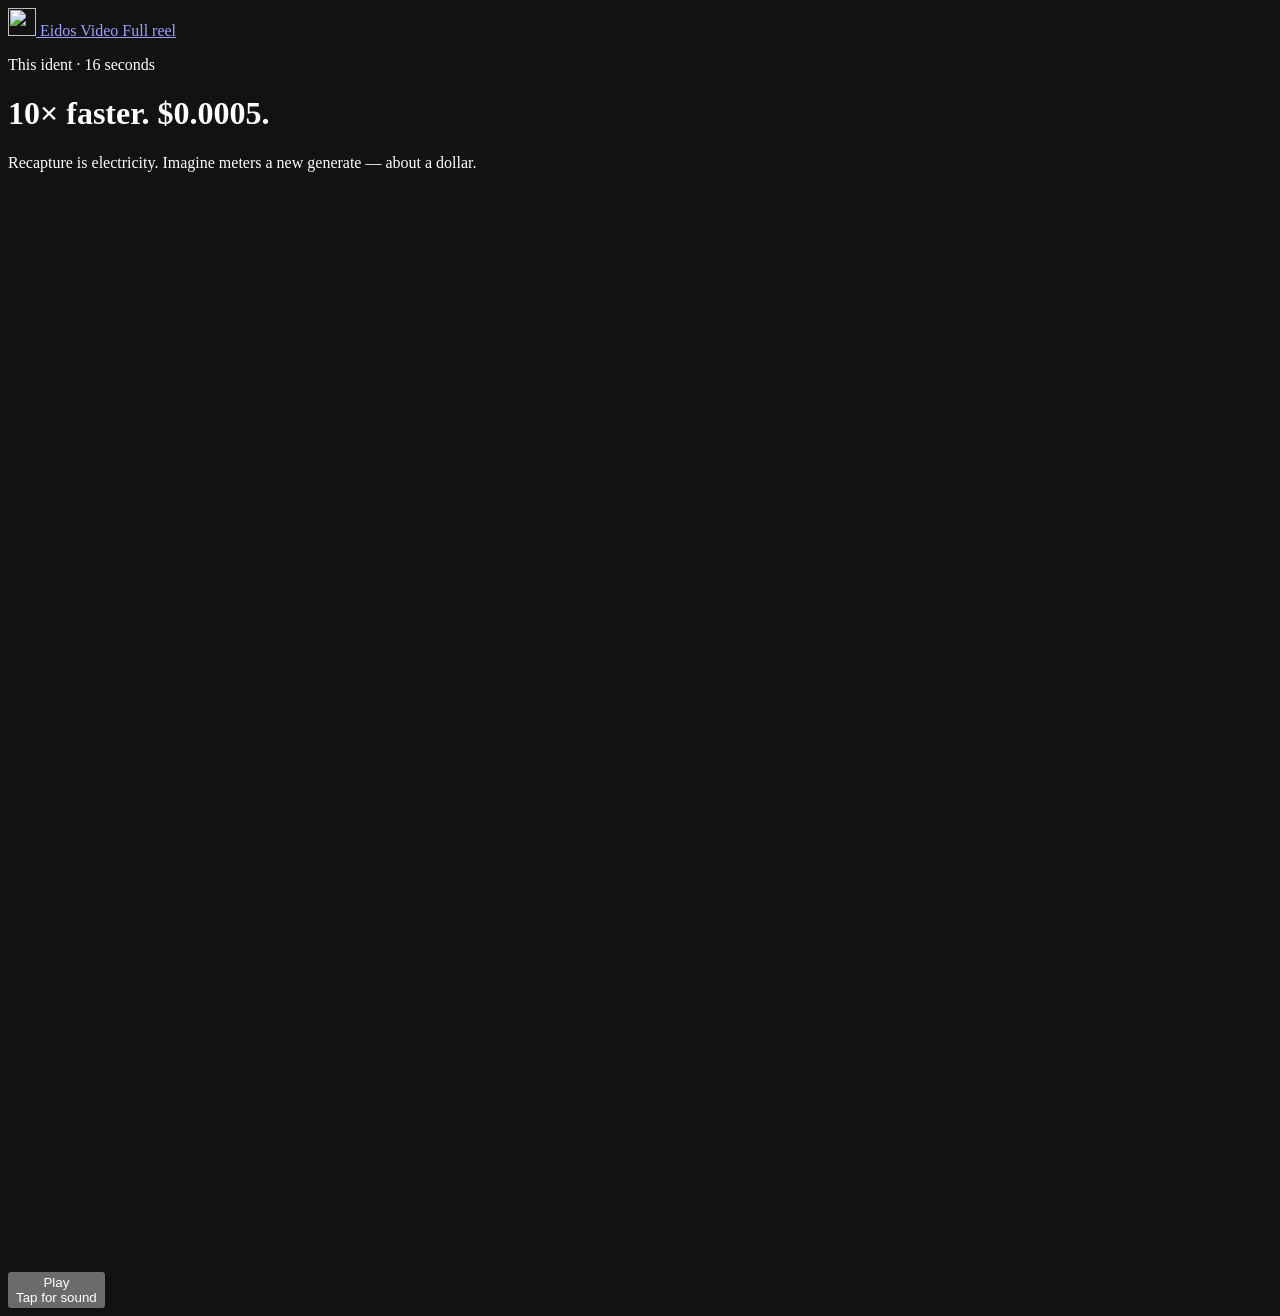
==== examples/eidos-ident/site/mobile/index.html @ de22ad90 "Add /mobile, a share page of cost, time, then the ident. Ten times faster and $0.0005 to recapture, " ====
<!doctype html>
<html lang="en" data-palette="ink">
<head>
  <meta charset="utf-8">
  <meta name="viewport" content="width=device-width, initial-scale=1, viewport-fit=cover">
  <title>Eidos Video</title>
  <meta name="description" content="Recapture this 16-second ident 10× faster, for about $0.0005. Imagine meters a new generate.">
  <meta name="theme-color" content="#161210">
  <meta name="color-scheme" content="dark">
  <meta name="apple-mobile-web-app-capable" content="yes">
  <meta name="apple-mobile-web-app-status-bar-style" content="black-translucent">
  <link rel="canonical" href="https://video.eidosagi.com/mobile/">
  <link rel="icon" href="/favicon.svg" type="image/svg+xml">
  <link rel="apple-touch-icon" href="/poster-v6.jpg">
  <meta property="og:site_name" content="Eidos AGI">
  <meta property="og:title" content="Eidos Video">
  <meta property="og:description" content="10× faster retakes. $0.0005 to recapture.">
  <meta property="og:type" content="video.other">
  <meta property="og:url" content="https://video.eidosagi.com/mobile/">
  <meta property="og:image" content="https://video.eidosagi.com/poster-v6.jpg">
  <meta property="og:video" content="https://video.eidosagi.com/ident-v6.mp4">
  <meta property="og:video:type" content="video/mp4">
  <meta name="twitter:card" content="player">
  <link rel="stylesheet" href="/brand.css">
  <link rel="stylesheet" href="/mobile.css?v=1">
</head>
<body class="share">
  <header class="bar">
    <a class="brand" href="/">
      <img src="/favicon.svg" width="28" height="28" alt="">
      <span>Eidos Video</span>
    </a>
    <a class="more" href="/">Full reel</a>
  </header>

  <div class="pitch">
    <p class="kicker">This ident · 16 seconds</p>
    <h1>10× faster. $0.0005.</h1>
    <p class="lede">Recapture is electricity. Imagine meters a new generate — about a dollar.</p>
  </div>

  <div class="film" id="v6">
    <div class="stage">
      <video id="ident" muted autoplay loop playsinline webkit-playsinline preload="auto" poster="/poster-v6.jpg?v=2" width="1920" height="1080">
        <source src="/ident-v6.mp4?v=2" type="video/mp4">
      </video>
      <button class="play" id="go" type="button" aria-label="Play from the start with sound">
        <span>Play</span>
        <div class="hint">Tap for sound</div>
      </button>
      <div class="veil" aria-hidden="true"></div>
    </div>
  </div>

  <script src="/play.js?v=1"></script>
</body>
</html>
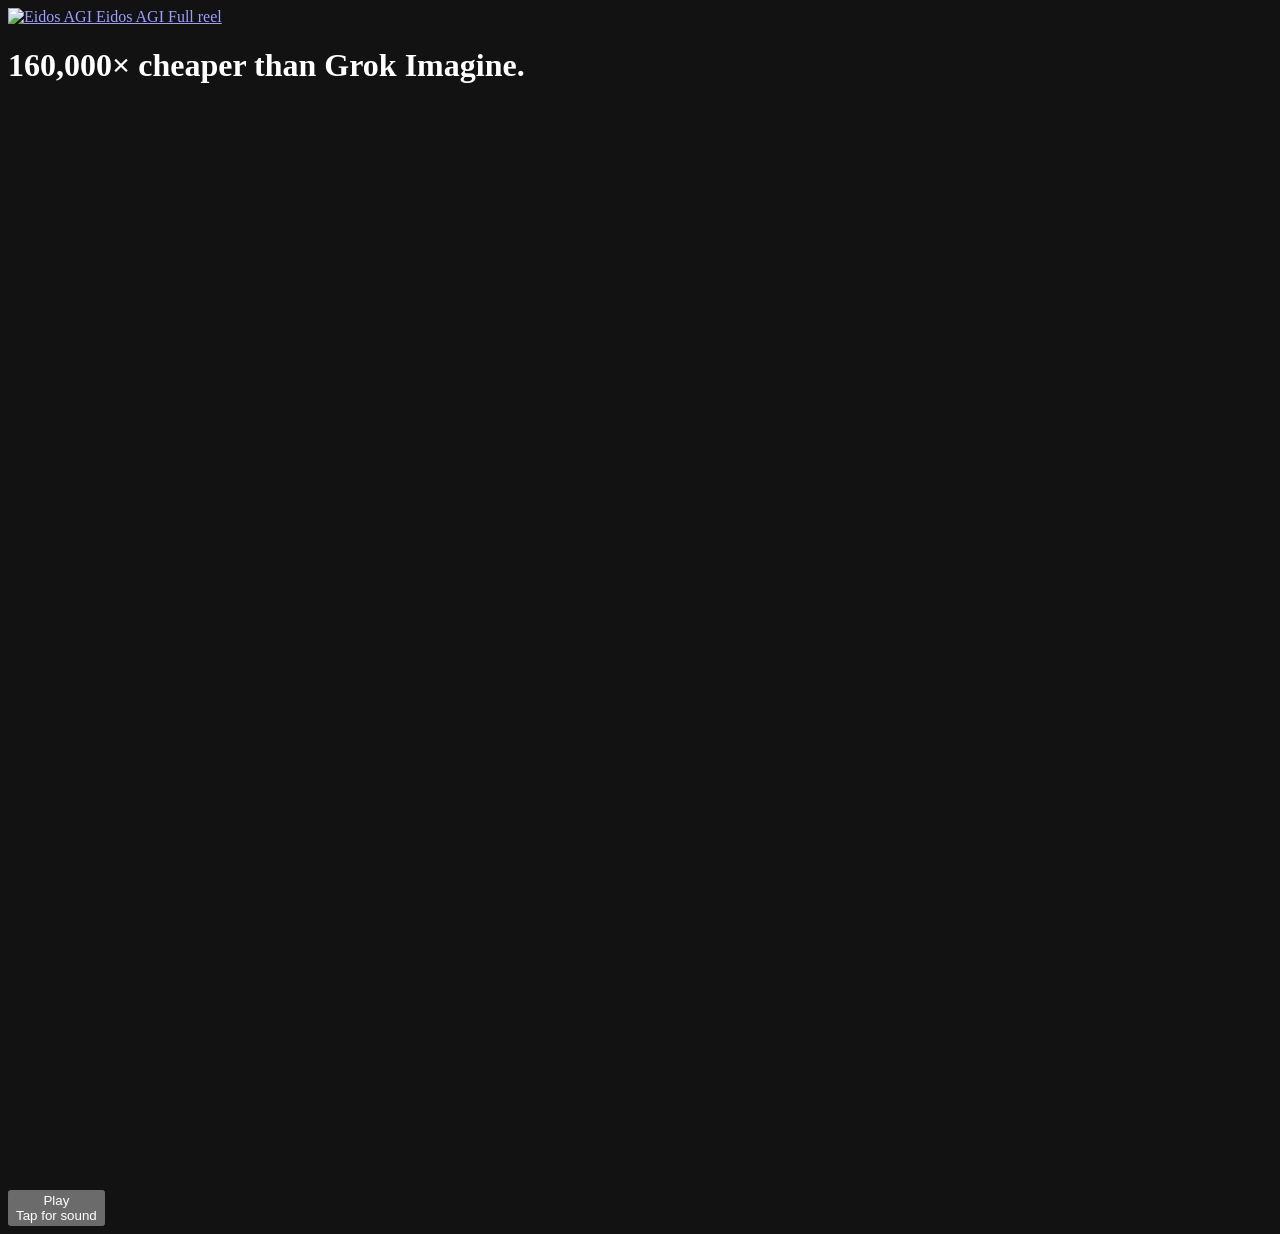
==== commit 3c6bcfea: "Fit /mobile on one screen: ident-v5, logo, 160,000× line. The share page was cropping v6 (no end-car" ====
--- a/examples/eidos-ident/site/mobile/index.html
+++ b/examples/eidos-ident/site/mobile/index.html
@@ -4,45 +4,43 @@
   <meta charset="utf-8">
   <meta name="viewport" content="width=device-width, initial-scale=1, viewport-fit=cover">
   <title>Eidos Video</title>
-  <meta name="description" content="Recapture this 16-second ident 10× faster, for about $0.0005. Imagine meters a new generate.">
+  <meta name="description" content="160,000× cheaper than Grok Imagine.">
   <meta name="theme-color" content="#161210">
   <meta name="color-scheme" content="dark">
   <meta name="apple-mobile-web-app-capable" content="yes">
   <meta name="apple-mobile-web-app-status-bar-style" content="black-translucent">
   <link rel="canonical" href="https://video.eidosagi.com/mobile/">
   <link rel="icon" href="/favicon.svg" type="image/svg+xml">
-  <link rel="apple-touch-icon" href="/poster-v6.jpg">
+  <link rel="apple-touch-icon" href="/poster-v5.jpg">
   <meta property="og:site_name" content="Eidos AGI">
   <meta property="og:title" content="Eidos Video">
-  <meta property="og:description" content="10× faster retakes. $0.0005 to recapture.">
+  <meta property="og:description" content="160,000× cheaper than Grok Imagine.">
   <meta property="og:type" content="video.other">
   <meta property="og:url" content="https://video.eidosagi.com/mobile/">
-  <meta property="og:image" content="https://video.eidosagi.com/poster-v6.jpg">
-  <meta property="og:video" content="https://video.eidosagi.com/ident-v6.mp4">
+  <meta property="og:image" content="https://video.eidosagi.com/poster-v5.jpg">
+  <meta property="og:video" content="https://video.eidosagi.com/ident-v5.mp4">
   <meta property="og:video:type" content="video/mp4">
   <meta name="twitter:card" content="player">
   <link rel="stylesheet" href="/brand.css">
-  <link rel="stylesheet" href="/mobile.css?v=1">
+  <link rel="stylesheet" href="/mobile.css?v=2">
 </head>
 <body class="share">
   <header class="bar">
     <a class="brand" href="/">
-      <img src="/favicon.svg" width="28" height="28" alt="">
-      <span>Eidos Video</span>
+      <img src="/logo.svg" width="36" height="36" alt="Eidos AGI">
+      <span>Eidos AGI</span>
     </a>
     <a class="more" href="/">Full reel</a>
   </header>
 
   <div class="pitch">
-    <p class="kicker">This ident · 16 seconds</p>
-    <h1>10× faster. $0.0005.</h1>
-    <p class="lede">Recapture is electricity. Imagine meters a new generate — about a dollar.</p>
+    <h1>160,000× cheaper than Grok Imagine.</h1>
   </div>
 
   <div class="film" id="v6">
     <div class="stage">
-      <video id="ident" muted autoplay loop playsinline webkit-playsinline preload="auto" poster="/poster-v6.jpg?v=2" width="1920" height="1080">
-        <source src="/ident-v6.mp4?v=2" type="video/mp4">
+      <video id="ident" muted autoplay loop playsinline webkit-playsinline preload="auto" poster="/poster-v5.jpg" width="1920" height="1080">
+        <source src="/ident-v5.mp4" type="video/mp4">
       </video>
       <button class="play" id="go" type="button" aria-label="Play from the start with sound">
         <span>Play</span>
